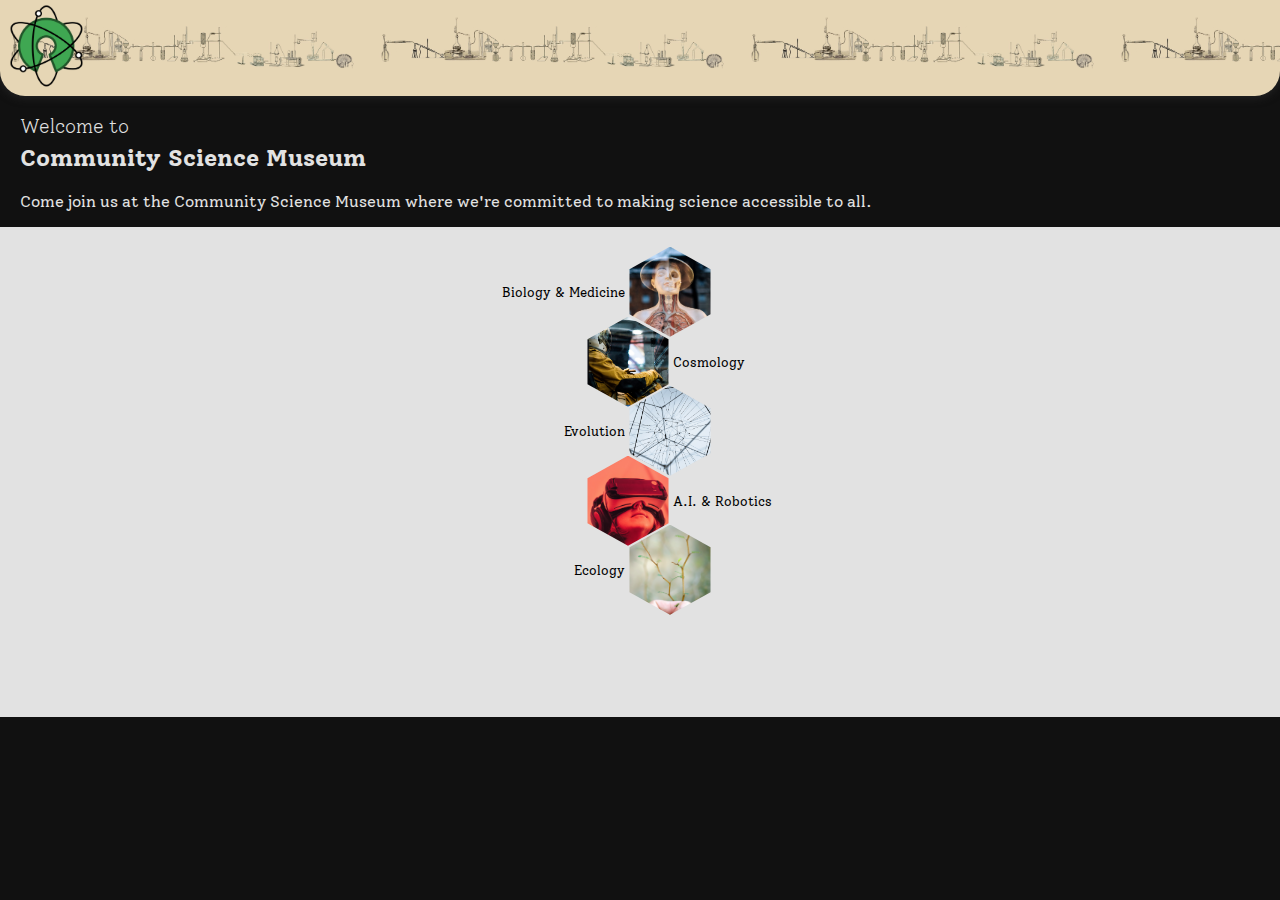
==== index.html @ a49a054d "prod v1.0" ====
<!DOCTYPE html>
<html lang="en">
    <head>
        <meta charset="UTF-8">
        <meta http-equiv="X-UA-Compatible" content="IE=edge">
        <meta name="viewport" content="width=device-width, initial-scale=1.0">
        <link rel="preconnect" href="https://fonts.googleapis.com">
        <link rel="preconnect" href="https://fonts.gstatic.com" crossorigin>
        <link href="https://fonts.googleapis.com/css2?family=Diplomata+SC&family=Solway:wght@300;400;500;700;800&display=swap" rel="stylesheet">
        <link rel="stylesheet" href="/Styling/homePageStyling.css">
        <script src="../toggle-element.js" defer></script>
        <title>Local Museum | Exhibition Space</title>
    </head>
<body>
    <!--Header START -->
    <header class="header">
        <a href=""><img class="logoImage" src="/images/Meuseum-logo-transparent.png" alt="Museum Logo"></a>
        <div></div>
        <div class="hamburger-menu-container">
            <input type="checkbox" class="hamburgerToggle" id="js-toggle-button">
            <label  for="js-toggle-button"><img class="hamburgerButton" src="/Icons/hamburger.png" alt="hamburgerMenuButton"></label>
            <section id="js-menu" class="menu">
                <div class="menu-container">
                    <a href="">Get in touch</a>
                    <a href="">Get in touch</a>
                    <a href="">Get in touch</a>
                    <a href="">Get in touch</a>
                </div>
            </section>
        </div>
    </header>
    <!-- Header END -->
    <!-- main title START -->
    <section class="page-description-section">
        <div class="page-description-container">
            <h3>Welcome to</h3>
            <h2>Community Science Museum</h2>
            <p>Come join us at the Community Science Museum where we're committed to making science accessible to all. </p>
        </div>
    </section>
    <!-- main title END -->
    
    <div class="home-page-main-container">
        <!-- exhibitoion spaces navigation box START -->
        <div class="exibition-spaces-nav-container">
            <div class="exhibit-spaces-grp-1">
                <div class="exibit-container-grpd grp-A page-is-selected">
                    <a href="/ExhibitionSpace/biologyMedicinePage.html"><img src="/images/samuel-zeller-113381.jpg" class="exibit-buttons-grpd biology-medicin-container" alt="a manaquin displaying the human body and its organs"></a>
                    <p>Biology & Medicine</p>
                </div>
                <div class="exibit-container-grpd grp-B">
                    <a href="/ExhibitionSpace/cosmologyPage.html"><img src="/images/andrew-ruiz-348421.jpg" class="exibit-buttons-grpd cosmology-container" alt="an astronaut in space suit"></a>
                    <p>Cosmology</p>
                </div>
            </div>
            <div class="exhibit-spaces-grp-2">
                <div class="exibit-container-grpd grp-A">
                    <a href="/ExhibitionSpace/evolutionPage.html"><img src="/images/william-bout-264826.jpg" class="exibit-buttons-grpd evolution-containe" alt="a spider webb of needle thin metals connected on each end"></a>
                    <p>Evolution</p>
                </div>
                <div class="exibit-container-grpd grp-B">
                    <a href="/ExhibitionSpace/aiAndRoboticsPage.html"><img src="/images/samuel-zeller-158996.jpg" class="exibit-buttons-grpd robot-ai-container" alt="child with v.r headset"></a>
                    <p>A.I. & Robotics </p>
                </div>
            </div>
            <div class="exhibit-spaces-grp-3">
                <div class="exibit-container-grpd  grp-A ">
                    <a href="/ExhibitionSpace/ecologyPage.html"><img class="exibit-buttons-grpd ecology-container" src="/images/aaron-blanco-tejedor-G9p6QyCQfCc-unsplash.jpg" alt=""></img></a>
                    <p>Ecology</p>
                </div>
            </div>
        </div>
        <!-- exhibitoion spaces navigation box END -->

    </div>
    
</body>
</html>
---- Styling/homePageStyling.css ----
@import url(/Styling/Common/assembled.css);
/* @import url(/Styling/exhibitSpaceMainPageStyling.css); */



.main{
    display: flex;
    justify-content: center;
}


.main{
    display: flex;
    flex-direction: column;
    align-items: center;
    
}
.page-description-section{
    display: flex;
    align-items: center;
    
    color: var(--white);
}

.page-description-container{
    margin: 0px 20px;
}
.page-description-container h3{
    margin-bottom: 5px;
    font-weight: 100;
}

.page-description-container h2{
    margin-top: 5px;
}

.backButton-input{
    display: none;
}

.backButton{
    max-width: 50px;
    max-height: 50px;
    cursor: pointer;
    filter: invert(100%);
}


/* exhibition spaces nav section start */
.exibition-spaces-nav-container{
    display: flex;
    flex-direction: column;
    align-items: center;
    background-color: var(--white);
    width: 100%;
    justify-content: center;
    column-gap: 20px;
    
    padding-top: 20px;
}
.exibit-container-grpd{
    display: flex;
    flex-direction: column;
    align-items: center;
    max-width: 100%;
}

.exibit-buttons-grpd{
    clip-path: polygon(50% 0%, 95% 25%, 95% 75%, 50% 100%, 5% 75%, 5% 25%);
    
    z-index: 10;
    height: 90px;
    width: 90px;
    background-color: rgb(71, 202, 202);
    background-repeat: no-repeat;
    object-fit: cover;
}
.exibit-buttons-grpd:hover{
    position: relative;
    z-index: 600;
    transform: scale(1.25);
    box-shadow: inset 0px 0px 25px 0px black;
}



.exibit-container-grpd p{
    display: flex;
    padding: 0px;
    margin-top: 10px;
    font-size: .8rem;
    flex-wrap: wrap;
}
/* exhibition spaces nav section END */


.exhibit-spaces-grp-1 , .exhibit-spaces-grp-2, .exhibit-spaces-grp-3{
    display: flex;
    flex-direction: column;
    width: 300px;
}
.exhibit-spaces-grp-2{
    position: relative;
    bottom: 49px;
}

.exhibit-spaces-grp-3{
    position: relative;
    bottom: 98px;
}

.grp-A{
    display: flex;
    flex-direction: row-reverse;
    position: relative;
    right: 75px;

}
.grp-B{
    display: flex;
    flex-direction: row;
    position: relative;
    left: 93px;
    bottom: 24px;
    min-width: 100%;
    /* justify-content: center; */
}
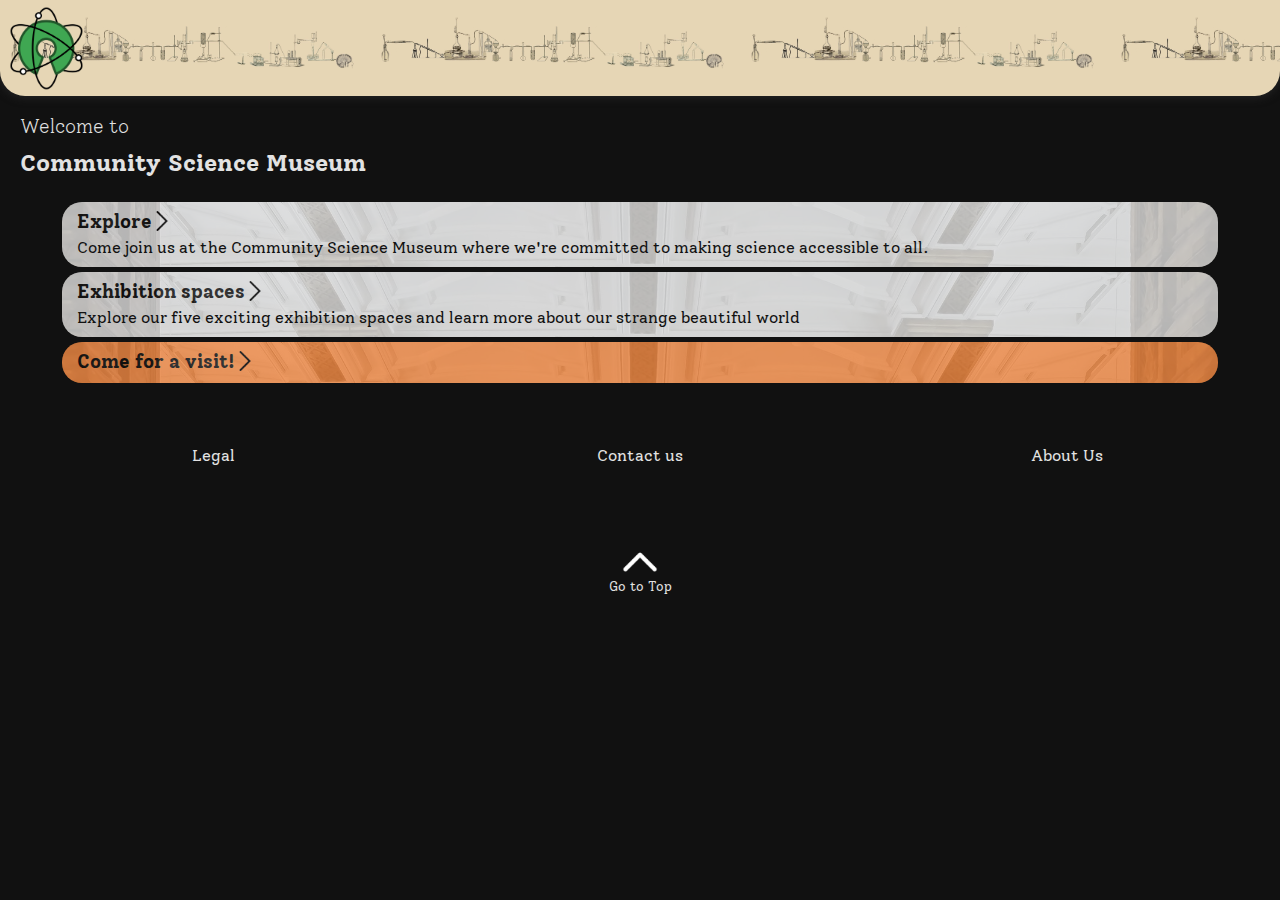
==== commit 83b44122: "prod v1.10" ====
--- a/index.html
+++ b/index.html
@@ -9,9 +9,9 @@
         <link href="https://fonts.googleapis.com/css2?family=Diplomata+SC&family=Solway:wght@300;400;500;700;800&display=swap" rel="stylesheet">
         <link rel="stylesheet" href="/Styling/homePageStyling.css">
         <script src="../toggle-element.js" defer></script>
-        <title>Local Museum | Exhibition Space</title>
+        <title>Home | Local Museum</title>
     </head>
-<body>
+<body class="home-page-body">
     <!--Header START -->
     <header class="header">
         <a href=""><img class="logoImage" src="/images/Meuseum-logo-transparent.png" alt="Museum Logo"></a>
@@ -21,9 +21,10 @@
             <label  for="js-toggle-button"><img class="hamburgerButton" src="/Icons/hamburger.png" alt="hamburgerMenuButton"></label>
             <section id="js-menu" class="menu">
                 <div class="menu-container">
-                    <a href="">Get in touch</a>
-                    <a href="">Get in touch</a>
-                    <a href="">Get in touch</a>
+                    <a href="/index.html">Home</a>
+                    <a href="/visitPage.html">Visit</a>
+                    <a href="/ExhibitionSpace/exhibitionSpaceMainPage.html">Exhibition Spaces</a>
+                    <a href="">Explore</a>
                     <a href="">Get in touch</a>
                 </div>
             </section>
@@ -35,44 +36,47 @@
         <div class="page-description-container">
             <h3>Welcome to</h3>
             <h2>Community Science Museum</h2>
-            <p>Come join us at the Community Science Museum where we're committed to making science accessible to all. </p>
         </div>
     </section>
     <!-- main title END -->
-    
     <div class="home-page-main-container">
-        <!-- exhibitoion spaces navigation box START -->
-        <div class="exibition-spaces-nav-container">
-            <div class="exhibit-spaces-grp-1">
-                <div class="exibit-container-grpd grp-A page-is-selected">
-                    <a href="/ExhibitionSpace/biologyMedicinePage.html"><img src="/images/samuel-zeller-113381.jpg" class="exibit-buttons-grpd biology-medicin-container" alt="a manaquin displaying the human body and its organs"></a>
-                    <p>Biology & Medicine</p>
+        <div class="home-page-content-containe r">
+            <a href="/explorePage.html" class="content-grp">
+                <div class="content-heading">
+                    <h3 class="content-heading-title">Explore</h3>
+                    <img class="right-chev" src="/Icons/right-chevron.png" alt="chevron pointing righ">
                 </div>
-                <div class="exibit-container-grpd grp-B">
-                    <a href="/ExhibitionSpace/cosmologyPage.html"><img src="/images/andrew-ruiz-348421.jpg" class="exibit-buttons-grpd cosmology-container" alt="an astronaut in space suit"></a>
-                    <p>Cosmology</p>
+                <p class="content-copy">Come join us at the Community Science Museum where we're committed to making science accessible to all. </p>
+            </a>
+            <a href="/ExhibitionSpace/exhibitionSpaceMainPage.html" class="content-grp">
+                <div class="content-heading">
+                    <h3 class="content-heading-title">Exhibition spaces</h3>
+                    <img class="right-chev" src="/Icons/right-chevron.png" alt="chevron pointing righ">
                 </div>
-            </div>
-            <div class="exhibit-spaces-grp-2">
-                <div class="exibit-container-grpd grp-A">
-                    <a href="/ExhibitionSpace/evolutionPage.html"><img src="/images/william-bout-264826.jpg" class="exibit-buttons-grpd evolution-containe" alt="a spider webb of needle thin metals connected on each end"></a>
-                    <p>Evolution</p>
+                <p class="content-copy">Explore our five exciting exhibition spaces and learn more about our strange beautiful world</p>
+            </a>
+            <a href="/visitPage.html" class="content-grp home-page-visit-CTA">
+                <div class="content-heading ">
+                    <h3 class="content-heading-title">Come for a visit!</h3>
+                    <img class="right-chev" src="/Icons/right-chevron.png" alt="chevron pointing righ">
                 </div>
-                <div class="exibit-container-grpd grp-B">
-                    <a href="/ExhibitionSpace/aiAndRoboticsPage.html"><img src="/images/samuel-zeller-158996.jpg" class="exibit-buttons-grpd robot-ai-container" alt="child with v.r headset"></a>
-                    <p>A.I. & Robotics </p>
-                </div>
-            </div>
-            <div class="exhibit-spaces-grp-3">
-                <div class="exibit-container-grpd  grp-A ">
-                    <a href="/ExhibitionSpace/ecologyPage.html"><img class="exibit-buttons-grpd ecology-container" src="/images/aaron-blanco-tejedor-G9p6QyCQfCc-unsplash.jpg" alt=""></img></a>
-                    <p>Ecology</p>
-                </div>
+                <!-- <p class="content-copy">Come join us at the Community Science Museum where we're committed to making science accessible to all. </p> -->
+            </a>
+            
+        </div>
+    </div>
+    <footer class="footer">
+        <div class="buttom-content-main">
+            <div class="buttom-content-x">
+                <a href="" class="buttom-content-GRP footer-button-3">Legal</a>
+                <a href="" class="buttom-content-GRP footer-button-2">Contact us</a>
+                <a href="" class="buttom-content-GRP footer-button-4">About Us</a>
             </div>
         </div>
-        <!-- exhibitoion spaces navigation box END -->
-
-    </div>
-    
+        <div class="go-to-top-container">
+            <label for="goToTopButton"><img class="GTT-arrow" src="/Icons/arrowhead-up.png" alt="go-to-top-arrow"></label>
+            <input type="button" onclick="goToTopFunction()" id="goToTopButton" class="GTT-button" title="Go to top" value="Go to Top">
+        </div>
+    </footer>
 </body>
 </html>--- a/Styling/homePageStyling.css
+++ b/Styling/homePageStyling.css
@@ -1,19 +1,22 @@
 @import url(/Styling/Common/assembled.css);
 /* @import url(/Styling/exhibitSpaceMainPageStyling.css); */
 
-
-
+.home-page-body{
+    overflow-x: hidden;
+    display: flex;
+    flex-direction: column;
+}
 .main{
     display: flex;
-    justify-content: center;
-}
-
-
-.main{
-    display: flex;
-    flex-direction: column;
-    align-items: center;
-    
+    flex-direction: column;
+    align-items: center;
+    
+}
+
+.home-page-main-container{
+    display: flex;
+    flex-direction: column;
+    align-items: center;
 }
 .page-description-section{
     display: flex;
@@ -23,7 +26,11 @@
 }
 
 .page-description-container{
+    display: flex;
+    flex-direction: column;
+
     margin: 0px 20px;
+
 }
 .page-description-container h3{
     margin-bottom: 5px;
@@ -34,29 +41,110 @@
     margin-top: 5px;
 }
 
-.backButton-input{
-    display: none;
-}
-
-.backButton{
-    max-width: 50px;
-    max-height: 50px;
-    cursor: pointer;
-    filter: invert(100%);
-}
-
+.home-page-content-container{
+    display: flex;
+    flex-direction: column;
+    justify-items: center;
+    align-items: center;
+    align-self: center;
+    
+    width: 100vw;
+}
+.home-page-content-container p {
+    color: var(--black);
+}
+
+/* content START */
+.content-grp{
+    display: flex;
+    flex-direction: column;
+
+    text-decoration: none;
+
+    width: 88vw;
+    color: var(--black);
+    background-color: var(--white);
+    height: auto;
+    position: relative;
+    
+    margin: 5px 0px 5px 0px;
+    padding: 0px 15px 10px 15px;
+    border-radius: 20px;
+    
+}
+.content-grp::before{
+    content: " ";
+    
+    background-image: url(/images/mavis-cw-164128.jpg);
+    background-size: cover;
+    background-repeat: no-repeat;
+    background-position: 0px -145px;
+    
+    position: absolute;
+    top: 0px;
+    right: 0px;
+    bottom: 0px;
+    left: 0px;
+    opacity: 20%;
+    
+    border-radius: 20px;
+    
+}
+.content-grp:hover{
+    box-shadow: inset 0px 0px 10px 5px var(--black);
+}
+.content-heading{
+    display: flex;
+    align-items: center;
+    margin-top: 8px;
+}
+.content-heading-title{
+    margin: 0;
+}
+.right-chev{
+    height: 20px;
+    width: 20px;
+    
+}
+.content-copy{
+    position: relative;
+    margin: 0;
+    margin-top: 5px;
+
+}
+
+.content-image{
+    width: 200px;
+    height: 200px;
+    
+    border-radius: 20%;
+    
+    margin: 5px 0px 5px 0px;
+    /* padding: 0px 15px 0px 15px; */
+}
+/* content END */
+
+.home-page-visit-CTA{
+    background-color: var(--orange-root);
+}
 
 /* exhibition spaces nav section start */
 .exibition-spaces-nav-container{
     display: flex;
     flex-direction: column;
-    align-items: center;
+    /* align-items: center; */
     background-color: var(--white);
+
+    
     width: 100%;
+
     justify-content: center;
     column-gap: 20px;
     
     padding-top: 20px;
+    padding-left: 40px;
+
+    overflow-x: hidden;
 }
 .exibit-container-grpd{
     display: flex;
@@ -75,10 +163,18 @@
     background-repeat: no-repeat;
     object-fit: cover;
 }
-.exibit-buttons-grpd:hover{
+
+
+.exibit-container-grpd:hover{
+    transform: scale(1.25);
+    /* align-self: flex-end; */
     position: relative;
     z-index: 600;
-    transform: scale(1.25);
+    cursor: pointer;
+    
+}
+.exibit-button-grpd:hover{
+    
     box-shadow: inset 0px 0px 25px 0px black;
 }
 
@@ -88,16 +184,17 @@
     display: flex;
     padding: 0px;
     margin-top: 10px;
-    font-size: .8rem;
+    /* width: 80px; */
+    font-size: 0.9rem;
+    font-weight: 400;
     flex-wrap: wrap;
-}
-/* exhibition spaces nav section END */
-
-
+    
+}
 .exhibit-spaces-grp-1 , .exhibit-spaces-grp-2, .exhibit-spaces-grp-3{
     display: flex;
     flex-direction: column;
-    width: 300px;
+    /* width: 90vw; */
+    overflow: visible;
 }
 .exhibit-spaces-grp-2{
     position: relative;
@@ -111,17 +208,26 @@
 
 .grp-A{
     display: flex;
-    flex-direction: row-reverse;
-    position: relative;
-    right: 75px;
+    flex-direction: row;
+    position: relative;
+    /* right: 95px; */
 
 }
 .grp-B{
     display: flex;
     flex-direction: row;
     position: relative;
-    left: 93px;
+    /* right: 48px; */
+    left: 40px;
     bottom: 24px;
     min-width: 100%;
     /* justify-content: center; */
+}
+/* exhibition spaces nav section END */
+
+@media screen and (min-width: 600px) {
+}
+
+@media screen and (min-width: 1250px) {
+    
 }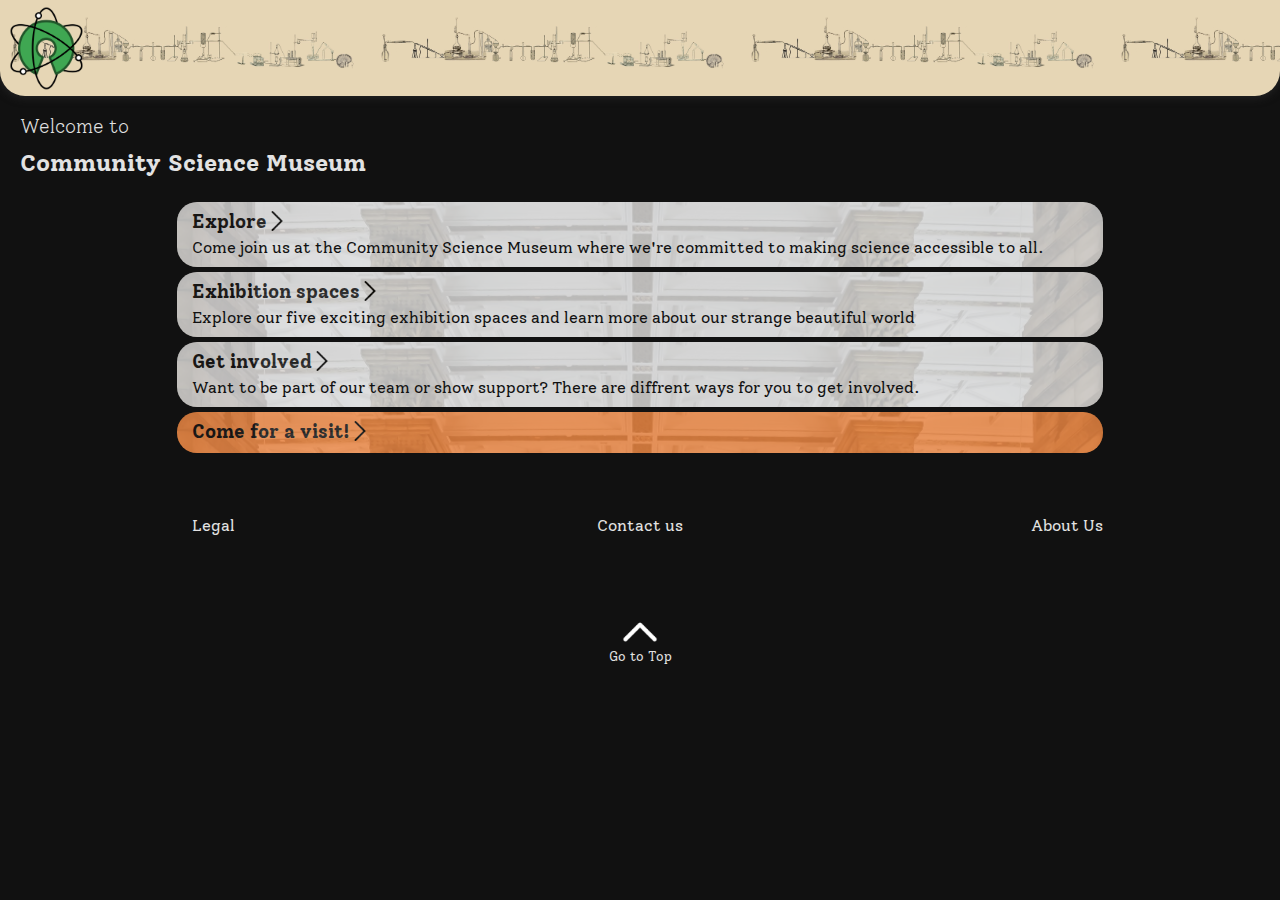
==== commit 22739a89: "prod v1.5" ====
--- a/index.html
+++ b/index.html
@@ -24,8 +24,8 @@
                     <a href="/index.html">Home</a>
                     <a href="/visitPage.html">Visit</a>
                     <a href="/ExhibitionSpace/exhibitionSpaceMainPage.html">Exhibition Spaces</a>
-                    <a href="">Explore</a>
-                    <a href="">Get in touch</a>
+                    <a href="/explorePage.html">Explore</a>
+                    <a href="/visitPage.html">Get in touch</a>
                 </div>
             </section>
         </div>
@@ -53,7 +53,20 @@
                     <h3 class="content-heading-title">Exhibition spaces</h3>
                     <img class="right-chev" src="/Icons/right-chevron.png" alt="chevron pointing righ">
                 </div>
-                <p class="content-copy">Explore our five exciting exhibition spaces and learn more about our strange beautiful world</p>
+                <p class="content-copy">
+                    Explore our five exciting exhibition spaces and learn more about our 
+                    strange beautiful world
+                </p>
+            </a>
+            <a href="/getInvolvedPage.html" class="content-grp">
+                <div class="content-heading">
+                    <h3 class="content-heading-title">Get involved</h3>
+                    <img class="right-chev" src="/Icons/right-chevron.png" alt="chevron pointing righ">
+                </div>
+                <p class="content-copy">
+                    Want to be part of our team or show support? There are diffrent ways for
+                    you to get involved. 
+                </p>
             </a>
             <a href="/visitPage.html" class="content-grp home-page-visit-CTA">
                 <div class="content-heading ">
@@ -62,7 +75,6 @@
                 </div>
                 <!-- <p class="content-copy">Come join us at the Community Science Museum where we're committed to making science accessible to all. </p> -->
             </a>
-            
         </div>
     </div>
     <footer class="footer">
--- a/Styling/homePageStyling.css
+++ b/Styling/homePageStyling.css
@@ -226,8 +226,13 @@
 /* exhibition spaces nav section END */
 
 @media screen and (min-width: 600px) {
+    .content-grp{
+        width: 70vw;
+    }
 }
 
 @media screen and (min-width: 1250px) {
-    
+    .content-grp{
+        max-width: 903px;
+    }
 }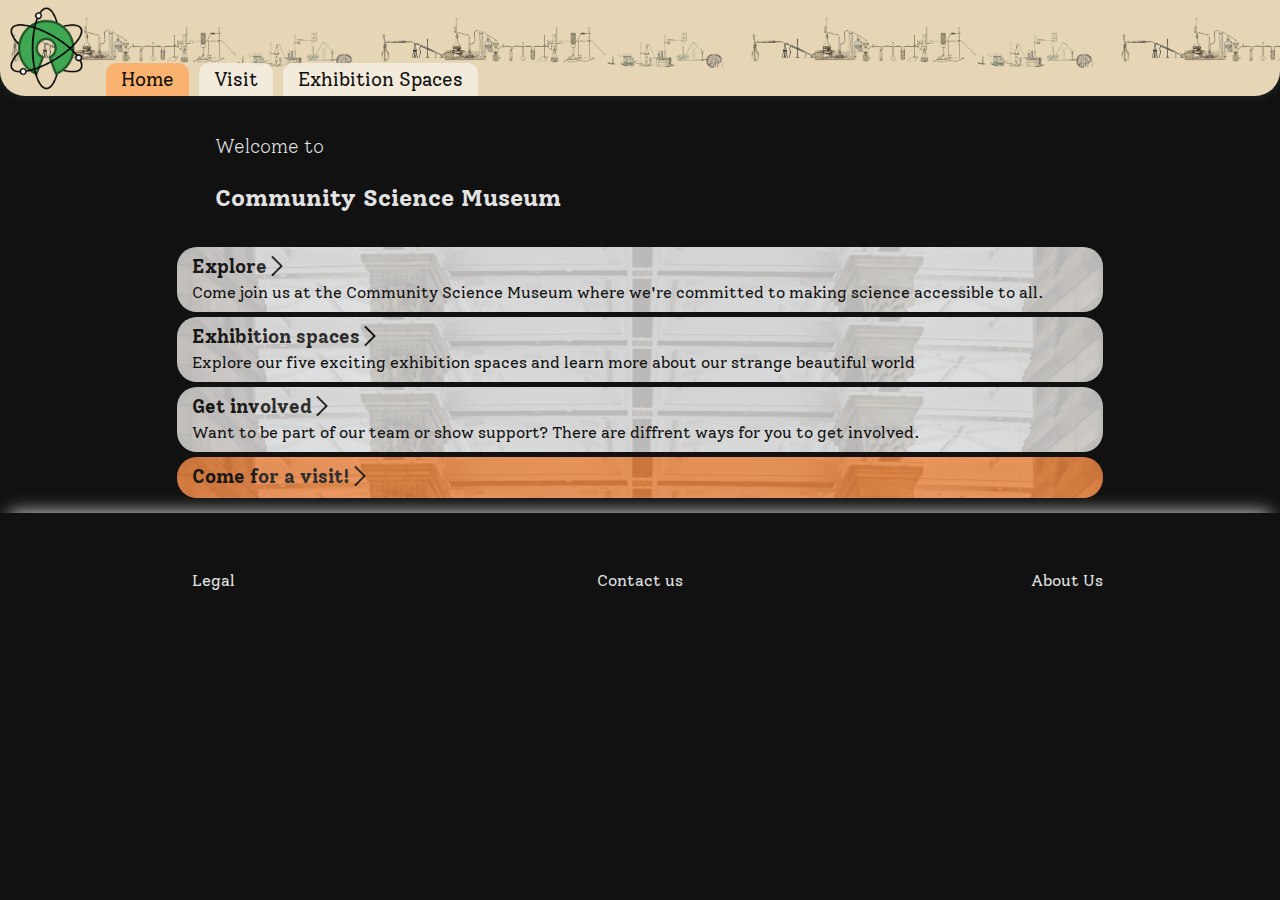
==== commit 0e60a5f6: "final v0.5" ====
--- a/index.html
+++ b/index.html
@@ -15,7 +15,12 @@
     <!--Header START -->
     <header class="header">
         <a href=""><img class="logoImage" src="/images/Meuseum-logo-transparent.png" alt="Museum Logo"></a>
-        <div></div>
+        <div class="header-nav-container">
+            <a href="/index.html" class="header-nav-links header-nav-is-selected">Home</a>
+            <a href="/visitPage.html" class="header-nav-links header-nav-not-selected">Visit</a>
+            <a href="/ExhibitionSpace/exhibitionSpaceMainPage.html" class="header-nav-links header-nav-not-selected">Exhibition Spaces</a>
+            
+        </div>
         <div class="hamburger-menu-container">
             <input type="checkbox" class="hamburgerToggle" id="js-toggle-button">
             <label  for="js-toggle-button"><img class="hamburgerButton" src="/Icons/hamburger.png" alt="hamburgerMenuButton"></label>
--- a/Styling/homePageStyling.css
+++ b/Styling/homePageStyling.css
@@ -18,7 +18,9 @@
     flex-direction: column;
     align-items: center;
 }
-.page-description-section{
+
+         /* main title        END       */
+/* .page-description-section{
     display: flex;
     align-items: center;
     
@@ -39,7 +41,8 @@
 
 .page-description-container h2{
     margin-top: 5px;
-}
+} */
+/*          main title        END       */
 
 .home-page-content-container{
     display: flex;
@@ -54,7 +57,7 @@
     color: var(--black);
 }
 
-/* content START */
+/*              content     START             */
 .content-grp{
     display: flex;
     flex-direction: column;
@@ -71,7 +74,10 @@
     padding: 0px 15px 10px 15px;
     border-radius: 20px;
     
+    transition: box-shadow .2s;
 }
+
+/* backround image */
 .content-grp::before{
     content: " ";
     
@@ -122,108 +128,12 @@
     margin: 5px 0px 5px 0px;
     /* padding: 0px 15px 0px 15px; */
 }
-/* content END */
-
 .home-page-visit-CTA{
     background-color: var(--orange-root);
 }
-
-/* exhibition spaces nav section start */
-.exibition-spaces-nav-container{
-    display: flex;
-    flex-direction: column;
-    /* align-items: center; */
-    background-color: var(--white);
-
-    
-    width: 100%;
-
-    justify-content: center;
-    column-gap: 20px;
-    
-    padding-top: 20px;
-    padding-left: 40px;
-
-    overflow-x: hidden;
-}
-.exibit-container-grpd{
-    display: flex;
-    flex-direction: column;
-    align-items: center;
-    max-width: 100%;
-}
-
-.exibit-buttons-grpd{
-    clip-path: polygon(50% 0%, 95% 25%, 95% 75%, 50% 100%, 5% 75%, 5% 25%);
-    
-    z-index: 10;
-    height: 90px;
-    width: 90px;
-    background-color: rgb(71, 202, 202);
-    background-repeat: no-repeat;
-    object-fit: cover;
-}
+/*              content     END             */
 
 
-.exibit-container-grpd:hover{
-    transform: scale(1.25);
-    /* align-self: flex-end; */
-    position: relative;
-    z-index: 600;
-    cursor: pointer;
-    
-}
-.exibit-button-grpd:hover{
-    
-    box-shadow: inset 0px 0px 25px 0px black;
-}
-
-
-
-.exibit-container-grpd p{
-    display: flex;
-    padding: 0px;
-    margin-top: 10px;
-    /* width: 80px; */
-    font-size: 0.9rem;
-    font-weight: 400;
-    flex-wrap: wrap;
-    
-}
-.exhibit-spaces-grp-1 , .exhibit-spaces-grp-2, .exhibit-spaces-grp-3{
-    display: flex;
-    flex-direction: column;
-    /* width: 90vw; */
-    overflow: visible;
-}
-.exhibit-spaces-grp-2{
-    position: relative;
-    bottom: 49px;
-}
-
-.exhibit-spaces-grp-3{
-    position: relative;
-    bottom: 98px;
-}
-
-.grp-A{
-    display: flex;
-    flex-direction: row;
-    position: relative;
-    /* right: 95px; */
-
-}
-.grp-B{
-    display: flex;
-    flex-direction: row;
-    position: relative;
-    /* right: 48px; */
-    left: 40px;
-    bottom: 24px;
-    min-width: 100%;
-    /* justify-content: center; */
-}
-/* exhibition spaces nav section END */
 
 @media screen and (min-width: 600px) {
     .content-grp{
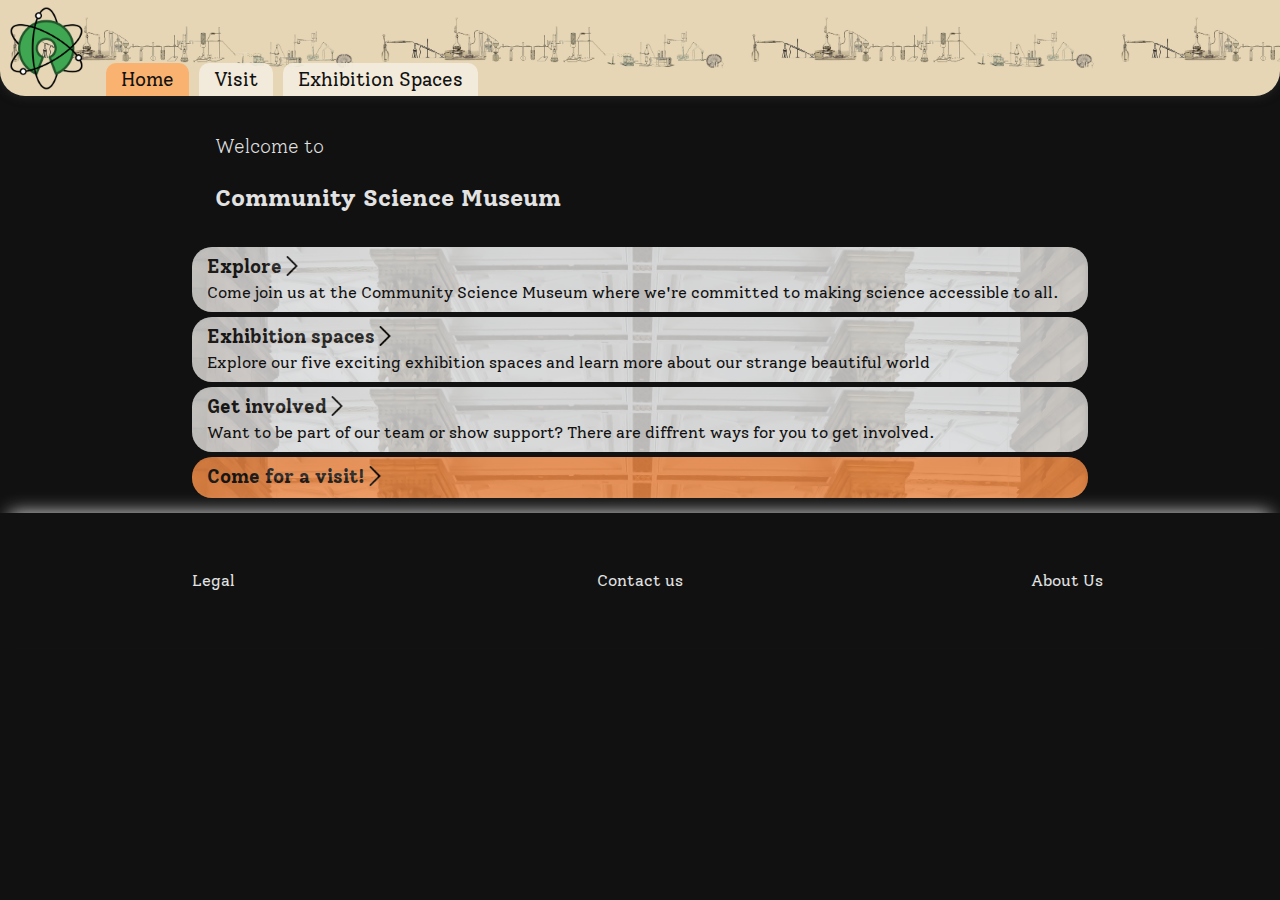
==== commit 5d303be9: "added hotjar" ====
--- a/index.html
+++ b/index.html
@@ -1,99 +1,177 @@
 <!DOCTYPE html>
 <html lang="en">
-    <head>
-        <meta charset="UTF-8">
-        <meta http-equiv="X-UA-Compatible" content="IE=edge">
-        <meta name="viewport" content="width=device-width, initial-scale=1.0">
-        <link rel="preconnect" href="https://fonts.googleapis.com">
-        <link rel="preconnect" href="https://fonts.gstatic.com" crossorigin>
-        <link href="https://fonts.googleapis.com/css2?family=Diplomata+SC&family=Solway:wght@300;400;500;700;800&display=swap" rel="stylesheet">
-        <link rel="stylesheet" href="/Styling/homePageStyling.css">
-        <script src="../toggle-element.js" defer></script>
-        <title>Home | Local Museum</title>
-    </head>
-<body class="home-page-body">
+  <head>
+    <meta charset="UTF-8" />
+    <meta http-equiv="X-UA-Compatible" content="IE=edge" />
+    <meta name="viewport" content="width=device-width, initial-scale=1.0" />
+    <link rel="preconnect" href="https://fonts.googleapis.com" />
+    <link rel="preconnect" href="https://fonts.gstatic.com" crossorigin />
+    <link
+      href="https://fonts.googleapis.com/css2?family=Diplomata+SC&family=Solway:wght@300;400;500;700;800&display=swap"
+      rel="stylesheet"
+    />
+    <link rel="stylesheet" href="/Styling/homePageStyling.css" />
+    <script src="../toggle-element.js" defer></script>
+    <!-- Hotjar Tracking Code for my site -->
+    <script>
+      (function (h, o, t, j, a, r) {
+        h.hj =
+          h.hj ||
+          function () {
+            (h.hj.q = h.hj.q || []).push(arguments);
+          };
+        h._hjSettings = { hjid: 3396631, hjsv: 6 };
+        a = o.getElementsByTagName("head")[0];
+        r = o.createElement("script");
+        r.async = 1;
+        r.src = t + h._hjSettings.hjid + j + h._hjSettings.hjsv;
+        a.appendChild(r);
+      })(window, document, "https://static.hotjar.com/c/hotjar-", ".js?sv=");
+    </script>
+    <title>Home | Local Museum</title>
+  </head>
+  <body class="home-page-body">
     <!--Header START -->
     <header class="header">
-        <a href=""><img class="logoImage" src="/images/Meuseum-logo-transparent.png" alt="Museum Logo"></a>
-        <div class="header-nav-container">
-            <a href="/index.html" class="header-nav-links header-nav-is-selected">Home</a>
-            <a href="/visitPage.html" class="header-nav-links header-nav-not-selected">Visit</a>
-            <a href="/ExhibitionSpace/exhibitionSpaceMainPage.html" class="header-nav-links header-nav-not-selected">Exhibition Spaces</a>
-            
-        </div>
-        <div class="hamburger-menu-container">
-            <input type="checkbox" class="hamburgerToggle" id="js-toggle-button">
-            <label  for="js-toggle-button"><img class="hamburgerButton" src="/Icons/hamburger.png" alt="hamburgerMenuButton"></label>
-            <section id="js-menu" class="menu">
-                <div class="menu-container">
-                    <a href="/index.html">Home</a>
-                    <a href="/visitPage.html">Visit</a>
-                    <a href="/ExhibitionSpace/exhibitionSpaceMainPage.html">Exhibition Spaces</a>
-                    <a href="/explorePage.html">Explore</a>
-                    <a href="/visitPage.html">Get in touch</a>
-                </div>
-            </section>
-        </div>
+      <a href=""
+        ><img
+          class="logoImage"
+          src="/images/Meuseum-logo-transparent.png"
+          alt="Museum Logo"
+      /></a>
+      <div class="header-nav-container">
+        <a href="/index.html" class="header-nav-links header-nav-is-selected"
+          >Home</a
+        >
+        <a
+          href="/visitPage.html"
+          class="header-nav-links header-nav-not-selected"
+          >Visit</a
+        >
+        <a
+          href="/ExhibitionSpace/exhibitionSpaceMainPage.html"
+          class="header-nav-links header-nav-not-selected"
+          >Exhibition Spaces</a
+        >
+      </div>
+      <div class="hamburger-menu-container">
+        <input type="checkbox" class="hamburgerToggle" id="js-toggle-button" />
+        <label for="js-toggle-button"
+          ><img
+            class="hamburgerButton"
+            src="/Icons/hamburger.png"
+            alt="hamburgerMenuButton"
+        /></label>
+        <section id="js-menu" class="menu">
+          <div class="menu-container">
+            <a href="/index.html">Home</a>
+            <a href="/visitPage.html">Visit</a>
+            <a href="/ExhibitionSpace/exhibitionSpaceMainPage.html"
+              >Exhibition Spaces</a
+            >
+            <a href="/explorePage.html">Explore</a>
+            <a href="/contactPage.html">Get in touch</a>
+          </div>
+        </section>
+      </div>
     </header>
     <!-- Header END -->
     <!-- main title START -->
     <section class="page-description-section">
-        <div class="page-description-container">
-            <h3>Welcome to</h3>
-            <h2>Community Science Museum</h2>
-        </div>
+      <div class="page-description-container">
+        <h3>Welcome to</h3>
+        <h2>Community Science Museum</h2>
+      </div>
     </section>
     <!-- main title END -->
     <div class="home-page-main-container">
-        <div class="home-page-content-containe r">
-            <a href="/explorePage.html" class="content-grp">
-                <div class="content-heading">
-                    <h3 class="content-heading-title">Explore</h3>
-                    <img class="right-chev" src="/Icons/right-chevron.png" alt="chevron pointing righ">
-                </div>
-                <p class="content-copy">Come join us at the Community Science Museum where we're committed to making science accessible to all. </p>
-            </a>
-            <a href="/ExhibitionSpace/exhibitionSpaceMainPage.html" class="content-grp">
-                <div class="content-heading">
-                    <h3 class="content-heading-title">Exhibition spaces</h3>
-                    <img class="right-chev" src="/Icons/right-chevron.png" alt="chevron pointing righ">
-                </div>
-                <p class="content-copy">
-                    Explore our five exciting exhibition spaces and learn more about our 
-                    strange beautiful world
-                </p>
-            </a>
-            <a href="/getInvolvedPage.html" class="content-grp">
-                <div class="content-heading">
-                    <h3 class="content-heading-title">Get involved</h3>
-                    <img class="right-chev" src="/Icons/right-chevron.png" alt="chevron pointing righ">
-                </div>
-                <p class="content-copy">
-                    Want to be part of our team or show support? There are diffrent ways for
-                    you to get involved. 
-                </p>
-            </a>
-            <a href="/visitPage.html" class="content-grp home-page-visit-CTA">
-                <div class="content-heading ">
-                    <h3 class="content-heading-title">Come for a visit!</h3>
-                    <img class="right-chev" src="/Icons/right-chevron.png" alt="chevron pointing righ">
-                </div>
-                <!-- <p class="content-copy">Come join us at the Community Science Museum where we're committed to making science accessible to all. </p> -->
-            </a>
+      <div class="home-page-content-containe r">
+        <a href="/explorePage.html" class="content-grp">
+          <div class="content-heading">
+            <h3 class="content-heading-title">Explore</h3>
+            <img
+              class="right-chev"
+              src="/Icons/right-chevron.png"
+              alt="chevron pointing righ"
+            />
+          </div>
+          <p class="content-copy">
+            Come join us at the Community Science Museum where we're committed
+            to making science accessible to all.
+          </p>
+        </a>
+        <a
+          href="/ExhibitionSpace/exhibitionSpaceMainPage.html"
+          class="content-grp"
+        >
+          <div class="content-heading">
+            <h3 class="content-heading-title">Exhibition spaces</h3>
+            <img
+              class="right-chev"
+              src="/Icons/right-chevron.png"
+              alt="chevron pointing righ"
+            />
+          </div>
+          <p class="content-copy">
+            Explore our five exciting exhibition spaces and learn more about our
+            strange beautiful world
+          </p>
+        </a>
+        <a href="/getInvolvedPage.html" class="content-grp">
+          <div class="content-heading">
+            <h3 class="content-heading-title">Get involved</h3>
+            <img
+              class="right-chev"
+              src="/Icons/right-chevron.png"
+              alt="chevron pointing righ"
+            />
+          </div>
+          <p class="content-copy">
+            Want to be part of our team or show support? There are diffrent ways
+            for you to get involved.
+          </p>
+        </a>
+        <a href="/visitPage.html" class="content-grp home-page-visit-CTA">
+          <div class="content-heading">
+            <h3 class="content-heading-title">Come for a visit!</h3>
+            <img
+              class="right-chev"
+              src="/Icons/right-chevron.png"
+              alt="chevron pointing righ"
+            />
+          </div>
+          <!-- <p class="content-copy">Come join us at the Community Science Museum where we're committed to making science accessible to all. </p> -->
+        </a>
+      </div>
+    </div>
+    <!--            Fcooter   START            -->
+    <footer class="footer">
+      <div class="buttom-content-main">
+        <div class="buttom-content-x">
+          <a href="" class="buttom-content-GRP footer-button-3">Legal</a>
+          <a href="/contactPage.html" class="buttom-content-GRP footer-button-2"
+            >Contact us</a
+          >
+          <a href="" class="buttom-content-GRP footer-button-4">About Us</a>
         </div>
-    </div>
-    <footer class="footer">
-        <div class="buttom-content-main">
-            <div class="buttom-content-x">
-                <a href="" class="buttom-content-GRP footer-button-3">Legal</a>
-                <a href="" class="buttom-content-GRP footer-button-2">Contact us</a>
-                <a href="" class="buttom-content-GRP footer-button-4">About Us</a>
-            </div>
-        </div>
-        <div class="go-to-top-container">
-            <label for="goToTopButton"><img class="GTT-arrow" src="/Icons/arrowhead-up.png" alt="go-to-top-arrow"></label>
-            <input type="button" onclick="goToTopFunction()" id="goToTopButton" class="GTT-button" title="Go to top" value="Go to Top">
-        </div>
+      </div>
+      <div class="go-to-top-container">
+        <label for="goToTopButton"
+          ><img
+            class="GTT-arrow"
+            src="/Icons/arrowhead-up.png"
+            alt="go-to-top-arrow"
+        /></label>
+        <input
+          type="button"
+          onclick="goToTopFunction()"
+          id="goToTopButton"
+          class="GTT-button"
+          title="Go to top"
+          value="Go to Top"
+        />
+      </div>
     </footer>
-</body>
-</html>+    <!--            Footer   END            -->
+  </body>
+</html>
--- a/Styling/homePageStyling.css
+++ b/Styling/homePageStyling.css
@@ -19,30 +19,7 @@
     align-items: center;
 }
 
-         /* main title        END       */
-/* .page-description-section{
-    display: flex;
-    align-items: center;
-    
-    color: var(--white);
-}
 
-.page-description-container{
-    display: flex;
-    flex-direction: column;
-
-    margin: 0px 20px;
-
-}
-.page-description-container h3{
-    margin-bottom: 5px;
-    font-weight: 100;
-}
-
-.page-description-container h2{
-    margin-top: 5px;
-} */
-/*          main title        END       */
 
 .home-page-content-container{
     display: flex;
